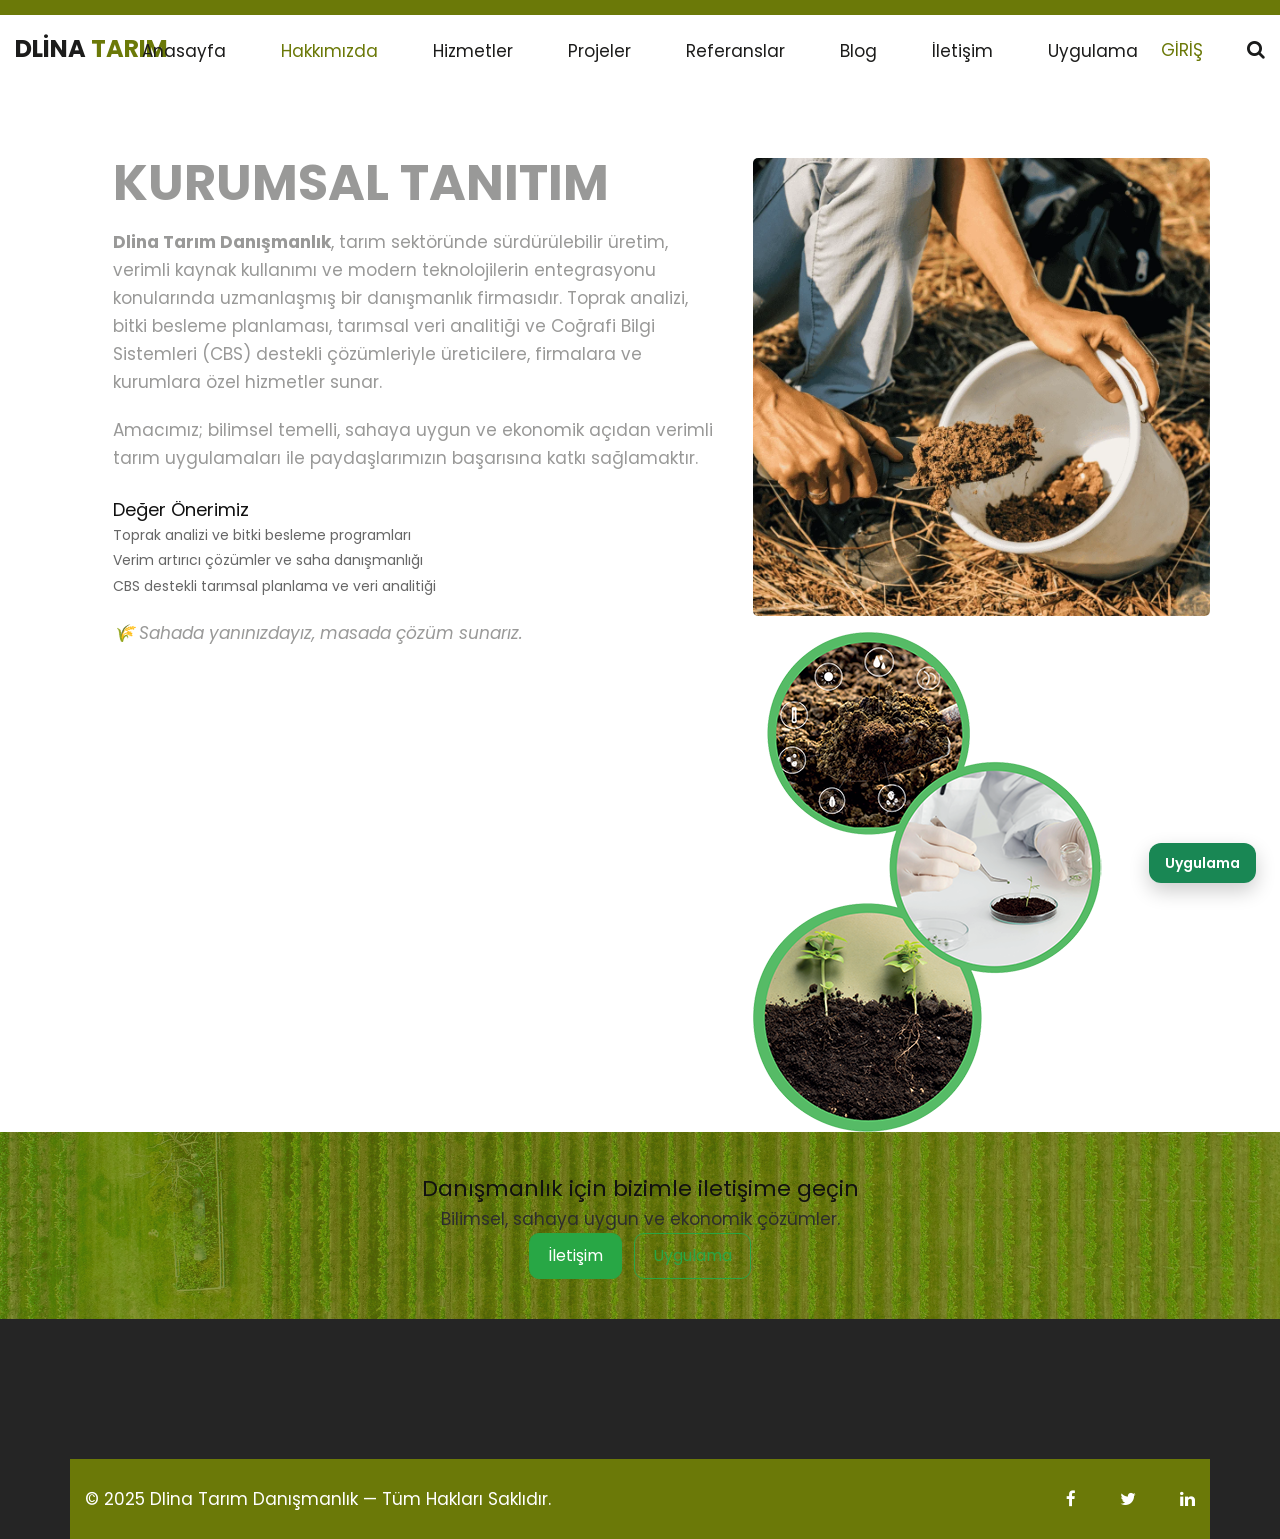
==== about.html @ 9141adbc "initial website upload" ====
<!DOCTYPE html>
<html lang="tr">
  <head>
    <!-- basic -->
    <meta charset="utf-8">
    <meta http-equiv="X-UA-Compatible" content="IE=edge">
    <!-- mobile metas -->
    <meta name="viewport" content="width=device-width, initial-scale=1">
    <meta name="viewport" content="initial-scale=1, maximum-scale=1">
    <!-- site metas -->
    <title>Hakkımızda | Dlina Tarım Danışmanlık</title>
    <meta name="description" content="Dlina Tarım Danışmanlık: Sürdürülebilir üretim, toprak analizi, bitki besleme, CBS ve tarımsal veri analitiği çözümleri.">
    <meta name="keywords" content="tarım danışmanlığı, toprak analizi, bitki besleme, CBS, coğrafi bilgi sistemleri, veri analitiği">
    <meta name="author" content="Dlina Tarım Danışmanlık">
    <!-- css -->
    <link rel="stylesheet" href="css/bootstrap.min.css">
    <link rel="stylesheet" href="css/style.css">
    <link rel="stylesheet" href="css/responsive.css">
    <link rel="icon" href="images/fevicon.png" type="image/gif" />
    <link rel="stylesheet" href="css/owl.carousel.min.css">
    <link rel="stylesheet" href="https://netdna.bootstrapcdn.com/font-awesome/4.0.3/css/font-awesome.css">
    <link rel="stylesheet" href="css/bootstrap-datepicker.min.css">
  </head>
  <body class="main-layout">
    <!-- header -->
    <header class="header-area">
      <div class="container-fluid">
        <div class="row d_flex">
          <div class="col-md-2 col-sm-3">
            <div class="logo">
              <a href="index.html">Dlina <span>Tarım</span></a>
            </div>
          </div>
          <div class="col-md-8 col-sm-9">
            <div class="navbar-area">
              <nav class="site-navbar">
                <ul>
                  <li><a href="index.html">Anasayfa</a></li>
                  <li><a class="active" href="about.html">Hakkımızda</a></li>
                  <li><a href="service.html">Hizmetler</a></li>
                  <li><a href="Javascript:void(0)">Projeler</a></li>
                  <li><a href="testimonail.html">Referanslar</a></li>
                  <li><a href="blog.html">Blog</a></li>
                  <li><a href="contact.html">İletişim</a></li>
                  <li><a href="/uygulama">Uygulama</a></li>
                </ul>
                <button class="nav-toggler"><span></span></button>
              </nav>
            </div>
          </div>
          <div class="col-md-2 padd_0 d_none">
            <ul class="email text_align_right">
              <li><a href="Javascript:void(0)">Giriş</a></li>
              <li><a href="Javascript:void(0)"><i class="fa fa-search" aria-hidden="true"></i></a></li>
            </ul>
          </div>
        </div>
      </div>
    </header>
    <!-- end header -->

    <!-- banner / page title -->
    <div class="clients_bg" style="padding:60px 0;">
      <div class="container">
        <h1 style="margin:0"></h1>
        <p style="margin-top:8px"></p>
      </div>
    </div>

    <!-- about content -->
    <div class="about" style="padding-top:30px;">
      <div class="container">
        <!-- YALNIZCA BU SATIRA style eklendi; üstten hizalıyoruz -->
        <div class="row d_flex" style="align-items:flex-start;">
          <!-- sol sütundan negatif margin/align-self KALDIRILDI -->
          <div class="col-lg-7 col-md-12">
            <div class="titlepage text_align_left">
              <h2>KURUMSAL TANITIM</h2>
              <p>
                <strong>Dlina Tarım Danışmanlık</strong>, tarım sektöründe sürdürülebilir üretim,
                verimli kaynak kullanımı ve modern teknolojilerin entegrasyonu konularında
                uzmanlaşmış bir danışmanlık firmasıdır. Toprak analizi, bitki besleme planlaması,
                tarımsal veri analitiği ve Coğrafi Bilgi Sistemleri (CBS) destekli çözümleriyle
                üreticilere, firmalara ve kurumlara özel hizmetler sunar.
              </p>
              <p>
                Amacımız; bilimsel temelli, sahaya uygun ve ekonomik açıdan verimli tarım
                uygulamaları ile paydaşlarımızın başarısına katkı sağlamaktır.
              </p>

              <h3 style="margin-top:24px;">Değer Önerimiz</h3>
              <ul>
                <li>Toprak analizi ve bitki besleme programları</li>
                <li>Verim artırıcı çözümler ve saha danışmanlığı</li>
                <li>CBS destekli tarımsal planlama ve veri analitiği</li>
              </ul>

              <p><em>🌾 Sahada yanınızdayız, masada çözüm sunarız.</em></p>
            </div>
          </div>
          <div class="col-lg-5 col-md-12">
            <div class="about_img">
              <figure><img src="images/about_img.jpg" alt="Dlina Tarım Danışmanlık"/></figure>
            </div>
            <div class="about_img" style="margin-top:16px;">
              <figure><img src="images/about_img1.jpg" alt="Dlina Tarım Danışmanlık"/></figure>
            </div>
          </div>
        </div>
      </div>
    </div>

    <!-- cta -->
    <div class="choose" style="padding:40px 0;">
      <div class="container text_align_center">
        <h2>Danışmanlık için bizimle iletişime geçin</h2>
        <p>Bilimsel, sahaya uygun ve ekonomik çözümler.</p>
        <a href="contact.html" class="btn btn-success" style="padding:10px 18px;border-radius:10px;">İletişim</a>
        <a href="/uygulama" class="btn btn-outline-success" style="padding:10px 18px;border-radius:10px;margin-left:8px;">Uygulama</a>
      </div>
    </div>

    <!-- footer -->
    <footer>
      <div class="footer">
        <div class="container">
          <div class="copyright">
            <div class="container">
              <div class="row d_flex">
                <div class="col-md-8">
                  <p>© 2025 Dlina Tarım Danışmanlık — Tüm Hakları Saklıdır.</p>
                </div>
                <div class="col-md-4">
                  <ul class="social_icon">
                    <li><a href="Javascript:void(0)"><i class="fa fa-facebook"></i></a></li>
                    <li><a href="Javascript:void(0)"><i class="fa fa-twitter"></i></a></li>
                    <li><a href="Javascript:void(0)"><i class="fa fa-linkedin"></i></a></li>
                  </ul>
                </div>
              </div>
            </div>
          </div>
        </div>
      </div>
    </footer>

    <!-- scripts -->
    <script src="js/jquery.min.js"></script>
    <script src="js/bootstrap.bundle.min.js"></script>
    <script src="js/jquery-3.0.0.min.js"></script>
    <script src="js/owl.carousel.min.js"></script>
    <script src="js/bootstrap-datepicker.min.js"></script>
    <script src="js/custom.js"></script>

    <!-- sabit uygulama butonu -->
    <div id="dlina-uygulama-link" style="position:fixed;bottom:24px;right:24px;z-index:9999;">
      <a href="/uygulama" style="background:#198754;color:white;padding:10px 16px;border-radius:12px;text-decoration:none;font-weight:600;box-shadow:0 8px 20px rgba(0,0,0,0.2)">Uygulama</a>
    </div>
  </body>
</html>
---- css/style.css ----
/*--------------------------------------------------------------------- 
File Name: style.css 
---------------------------------------------------------------------*/


/*--------------------------------------------------------------------- 
import Fonts -
--------------------------------------------------------------------*/

@import url('https://fonts.googleapis.com/css?family=Poppins:100,100i,200,200i,300,300i,400,400i,500,500i,600,600i,700,700i,800,800i,900,900i');
@import url('https://fonts.googleapis.com/css?family=Roboto:300,400,500,700,900&display=swap');
@import url('https://fonts.googleapis.com/css?family=Raleway:400,500,600,700,800,900&display=swap');

/*****---------------------------------------- 1) 
 2) font-family: 'Poppins', sans-serif;
 ----------------------------------------*****/


/*--------------------------------------------------------------------- 
import Files 
---------------------------------------------------------------------*/

@import url(normalize.css);
@import url(icomoon.css);
@import url(font-awesome.min.css);
@import url(nice-select.css);

/*--------------------------------------------------------------------- 
basic 
---------------------------------------------------------------------*/

* {
    box-sizing: border-box !important;
}

.container {
    max-width: 1170px;
}

html {
    scroll-behavior: smooth;
    overflow-x: hidden;
}

body {
    color: #666666;
    font-size: 14px;
    font-family: 'Poppins', sans-serif;
    line-height: 1.80857;
    font-weight: normal;
    overflow-x: hidden;
}

a {
    color: #1f1f1f;
    text-decoration: none !important;
    outline: none !important;
    -webkit-transition: all .3s ease-in-out;
    -moz-transition: all .3s ease-in-out;
    -ms-transition: all .3s ease-in-out;
    -o-transition: all .3s ease-in-out;
    transition: all .3s ease-in-out;
}

h1,
h2,
h3,
h4,
h5,
h6 {
    letter-spacing: 0;
    font-weight: normal;
    position: relative;
    padding: 0;
    font-weight: normal;
    line-height: normal;
    color: #111111;
    margin: 0
}

h1 {
    font-size: 24px;
}

h2 {
    font-size: 22px;
}

h3 {
    font-size: 18px;
}

h4 {
    font-size: 16px
}

h5 {
    font-size: 14px
}

h6 {
    font-size: 13px
}

*,
*::after,
*::before {
    -webkit-box-sizing: border-box;
    -moz-box-sizing: border-box;
    box-sizing: border-box;
}

h1 a,
h2 a,
h3 a,
h4 a,
h5 a,
h6 a {
    color: #212121;
    text-decoration: none!important;
    opacity: 1
}

button:focus {
    outline: none;
}

ul,
li,
ol {
    margin: 0px;
    padding: 0px;
    list-style: none;
}

p {
    margin: 0px;
    font-weight: normal;
    font-size: 17px;
    line-height: 28px;
    color: #2d2d2d;
}

a {
    color: #222222;
    text-decoration: none;
    outline: none !important;
}

a,
.btn {
    text-decoration: none !important;
    outline: none !important;
    -webkit-transition: all .3s ease-in-out;
    -moz-transition: all .3s ease-in-out;
    -ms-transition: all .3s ease-in-out;
    -o-transition: all .3s ease-in-out;
    transition: all .3s ease-in-out;
}

img {
    max-width: 100%;
    height: auto;
}

 :focus {
    outline: 0;
}

.btn-custom {
    margin-top: 20px;
    background-color: transparent !important;
    border: 2px solid #ddd;
    padding: 12px 40px;
    font-size: 16px;
}

.lead {
    font-size: 18px;
    line-height: 30px;
    color: #767676;
    margin: 0;
    padding: 0;
}

.form-control:focus {
    border-color: #ffffff !important;
    box-shadow: 0 0 0 .2rem rgba(255, 255, 255, .25);
}

.navbar-form input {
    border: none !important;
}

.badge {
    font-weight: 500;
}

blockquote {
    margin: 20px 0 20px;
    padding: 30px;
}

button {
    border: 0;
    margin: 0;
    padding: 0;
    cursor: pointer;
}

.full {
    float: left;
    width: 100%;
}

.full {
    width: 100%;
    float: left;
    margin: 0;
    padding: 0;
}

.titlepage {
    padding-bottom: 50px;
}
.titlepage span  {
    font-size: 24px;
    color: #6b7908;
    line-height: 30px;
    font-weight: bold;
    padding-bottom: 15px;
    display:block;
    text-transform: uppercase;
}
.titlepage h2 {
    font-size: 50px;
    color: #999998;
    line-height: 50px;
    font-weight: bold;
    display: block;
    text-transform: uppercase;
}

.titlepage p {
    padding-top: 0px;
}

.d_flex {
    display: flex;
    align-items: center;
    flex-wrap: wrap;
}

.read_more {
    font-size: 16px;
    background: #323232;
    max-width: 203px;
    width: 100%;
    transition: ease-in all 0.5s;
    color: #fff;
    display: block;
    height: 80px;
    line-height: 80px;
    text-align: center;
    border-radius: 5px;
    text-transform: uppercase;
    font-weight: bold;
}

.read_more:hover {
    background: #6b7908;
    color: #fff;
}

.text_align_left {
    text-align: left;
}

.text_align_right {
    text-align: right;
}

.text_align_center {
    text-align: center;
}

.img_responsive {
    max-width: 100%;
}


/**-- heading section --**/


/*---------------------------- preloader area ----------------------------*/

.loader_bg {
    position: fixed;
    z-index: 9999999;
    background: #fff;
    width: 100%;
    height: 100%;
}

.loader {
    height: 100%;
    width: 100%;
    position: absolute;
    left: 0;
    top: 0;
    display: flex;
    justify-content: center;
    align-items: center;
}

.loader img {
    width: 280px;
}


/*-- header --*/

.header-area {
    border-top: #6b7908 solid 15px;
    width: 100%;
    position: absolute;
    z-index: 9999;
    height: 85px;
    background: transparent;
    line-height: 68px;
}

.logo a {
    color: #1c1c1b;
    font-size: 24px;
    font-weight: 700;
    text-transform: uppercase;
}
.logo a span {
    color: #6b7908;  
}

.navbar-area {
    text-align: center;
    display: flex;
    justify-content: center;
}

.site-navbar {
    display: flex;
    justify-content: space-between;
    align-items: center;
}

.site-navbar ul {
    margin: 0;
    padding: 0;
    list-style: none;
    display: flex;
}

.site-navbar ul li a {
    color: #1c1c1b;
    font-size: 17px;
    display: block;
    text-decoration: none;
}

.site-navbar ul li {
    padding-right: 55px;
}

.site-navbar ul li:last-child {
    padding-right: 0;
}

.site-navbar ul li a:hover {
    color: #6b7908;
}
.site-navbar ul li a.active {
    color: #6b7908;
}

/* navbar regular css end */


/* nav-toggler css start */

.nav-toggler {
    border: 3px solid #363636;
    padding: 5px;
    background-color: transparent;
    cursor: pointer;
    height: 39px;
    display: none;
    z-index: 99999;
}

.nav-toggler span,
.nav-toggler span:before,
.nav-toggler span:after {
    width: 28px;
    height: 3px;
    background-color: #363636;
    display: block;
    transition: .3s;
}

.nav-toggler span:before {
    content: '';
    transform: translateY(-9px);
}

.nav-toggler span:after {
    content: '';
    transform: translateY(6px);
}

.nav-toggler.toggler-open span {
    background-color: transparent;
}

.nav-toggler.toggler-open span:before {
    transform: translateY(0px) rotate(45deg);
}

.nav-toggler.toggler-open span:after {
    transform: translateY(-3px) rotate(-45deg);
}


/* nav-toggler css start */


/* intro-area css start */

.intro-area {
    height: calc(100vh - 61px);
    display: flex;
    align-items: center;
    text-align: center;
    color: #fff;
}



ul.email li {
     display: inline-block;
     padding-right: 30px;
}
ul.email li:last-child {padding-right: 0;}
ul.email li a {
     color: #6b7908;
     font-size: 17px;
     text-transform: uppercase;
}

ul.email li i {
     color: #1a1b1b;
     font-size: 19px;
     ;
     padding-left: 10px;
}

/** end header **/


/** banner section **/


.relative {
     left: 5%;
     right: 5%;
     text-align: left;
}

.carousel-item {
     height: 100%;
     width: 100%;
}
#banner1 .carousel-item img {
    width: 100%; 
    height: 100vh;
}
.willom {
    display: flex;
    margin-top: -85px;
}
.willom h1 {
    font-size: 60px;
    line-height: 62px;
    color: #fff;
    font-weight: bold;
    margin: 0 auto;
    text-align: center;
    background: #6b7908;
    display: inline-block;
    padding: 36px 36px;
    border-radius: 30px;
}
.slider_main .carousel-indicators {
     display: none;
}

#banner1 .carousel-control-prev,
#banner1 .carousel-control-next {
     width: 103px;
     height: 103px;
     background-color: #ffffffc4;
     color: #000000;
     font-size: 60px;
     opacity: 1;
     top: 50%;
    
     z-index: 999;
     border-radius: 10px;
}

#banner1 .carousel-control-prev {
     left: 3%;
}

#banner1 .carousel-control-next {
     right: 3%;
}

#banner1 .carousel-control-next:focus,
#banner1 .carousel-control-next:hover,
#banner1 .carousel-control-prev:focus,
#banner1 .carousel-control-prev:hover {
     color: #6b7908;
}



/** end banner section **/

/** about section **/

.about {
    background: #fff;
    padding-top: 90px;
}


.about_img figure {
    margin: 0;
}


.about_img figure img {
    transition: ease-in all 0.5s; 
    border-radius: 5px;
}

.about .titlepage {
    padding-bottom: 0;
    max-width: 610px;
    width: 100%;
    float: right;
}

.about .titlepage p {
    padding-top: 20px;
    color: #999998;
}

.about .read_more {
    margin-top: 35px;
}

.about_img figure img:hover {
    box-shadow: 0 0 16px 3px #635d5d38;
    transition: ease-in all 0.5s;
}


/** end about section **/


/** services section **/

.services {
    background: #fff;
    padding-top: 90px;
}

.services .titlepage {
    padding-bottom: 20px;
}

.services_box {
    margin-top: 30px;
    box-shadow: 0 0 38px rgba(2, 3, 8, 0.14);
    background:#fff;
    margin-bottom: 50px;
    border-radius: 5px;
}

.services_box figure {
    margin: 0;
}

.services_box figure img {
    border-radius: 5px 5px 0 0;
}

.veget {
    padding: 40px;
    border-radius: 5px 5px 0 0;
    margin-top: -5px;
    position: relative;
    z-index: 99999;
    background: #fff;
}

.services_box h3 {
    color: #292928;
    font-size: 30px;
    line-height: 35px;
    font-weight: bold;
       padding-bottom: 20px;
}

.services_box_main .read_more {
    margin: 0 auto; 
    display: block;
}

/** end services section **/



/** customers **/

.customers {
    background: #fff;
    padding-top: 90px;
    padding-bottom: 90px;
}
.customers .titlepage {padding-bottom: 15px;}
.clients_banner .relative {
    position: inherit;
    bottom: 0;
    padding: 0;
}
.custom { text-align: left;  }
.custom {
    box-shadow: 0 0 38px rgba(2, 3, 8, 0.15);
    margin: 36px 0;
    padding: 40px;
}
.custom i img {
    border-radius: 50%;
    border: #6b7908e3 solid 10px;
}
.clint {
    text-align: left;
    padding-left: 20px;
}
.clint h4 {
    color: #6b7908;
    font-size: 20px;
    line-height: 20px;
    font-weight: bold;
}

.clint span {
    display: block;
    line-height: 20px;
    font-size: 16px;
    color: #303030;
}

.custom p {
   
    line-height: 30px;
    padding: 30px 0px;
    
}

#myCarousel .carousel-indicators {
    display: none;
}

#myCarousel .carousel-control-prev,
#myCarousel .carousel-control-next {
    width: 76px;
    height: 76px;
    color: #000;
    font-size: 40px;
    opacity: 1;
    top: 49%;
    z-index: 999;
}

#myCarousel .carousel-control-prev {
    left: 4%;
}

#myCarousel .carousel-control-next {
    right: 4%;
}

#myCarousel .carousel-control-next:focus,
#myCarousel .carousel-control-next:hover,
#myCarousel .carousel-control-prev:focus,
#myCarousel .carousel-control-prev:hover {
    color: #000;
}


/** end customers **/

/** choose section **/


.choose {
    background: url(../images/chose.jpg);
    height: 100%;
    background-repeat: no-repeat;
    background-position: center;
    background-size: cover;
    padding: 90px 0 60px 0;
}

.choose .titlepage h2 {
    color: #fff;
}
.point {margin-bottom: 30px;}
.point h3 {
    max-width: 200px;
    height: 200px;
    border-radius: 50%;
    background: #fff;
    border: #cfd8b7 solid 18px;
    font-size: 37px;
    text-align: center;
    margin: 0 auto;
    display: flex;
    align-items: center;
    justify-content: center;
    font-weight: bold;
    color: #6b7908;
}

.point span {
    color: #fff;
    font-size: 20px;
    font-weight: bold;
    text-transform: uppercase;
    line-height: 22px;
    padding-top: 28px;
    display: block;
}


/** end choose section **/


/** news section **/

.news {
    background: #fff;
    padding-top: 90px;
}

.news .titlepage {padding-bottom: 20px;}


.latest {
    background: #fff;
    margin-top: 30px;
}
.box_desho {box-shadow: 0 0 38px rgba(2, 3, 8, 0.15);}

.latest figure {
    margin: 0;
}

.latest span {
    background: #6b7908;
    width: 79px;
    height: 68px;
    margin: 0 auto;
    z-index: 999999;
    line-height: 15px;
    color: #fff;
    top: 30px;
    position: absolute;
    left: 0;
    right: 0;
    text-transform: uppercase;
    text-align: left;
    display: flex;
    justify-content: center;
    align-items: center;
}

.nostrud {
    padding: 20px 15px 0px 15px;
}
.nostrud p {
    padding-top: 10px;
}

.nostrud h3 {
    color: #333333;
    font-size: 20px;
    line-height: 30px;
    font-weight: bold;
}



.nostrud .read_more {
    display: inline;
    background: transparent;
    color: #6b7908;
    text-align: left;
}

.nostrud .read_more:hover {
    color:#323232;
}


/** end news section **/


/** contact  **/

.contact {
    background: #fff;
    padding-top: 90px;
}

.map-responsive {margin-top: 90px;}
.main_form .form_control {
    padding: 0 20px;
    margin-bottom: 30px;
    width: 100%;
    height: 66px;
    background: #fff;
    color: #999998;
    font-size: 18px;
    font-weight: normal;
    border: #6b7908 solid 3px;
}

.main_form .textarea {
    margin-bottom: 40px;
    width: 100%;
    background: #fff;
    color: #999998 !important;
    font-size: 18px;
    font-weight: normal;
    padding: 15px 20px 15px 20px;
    border: #6b7908 solid 3px;
    height: 179px;
}


.group_btn {display: flex; justify-content: center;}

.main_form .send_btn {
    font-size: 20px;
    transition: ease-in all 0.5s;
    background-color: #323232;
    text-transform: uppercase;
    color: #fff;
    max-width: 169px;
    width: 100%;
    display: block;
    font-weight: 500;
    height: 69px;
    line-height: 69px;
    margin: 0 5px;
    border-radius: 10px;
}

.main_form .send_btn:hover {
    background-color: #6b7908;
    transition: ease-in all 0.5s;
    color: #fff;
}

#request *::placeholder {
    color: #d0d0cf;
    opacity: 1;
}

.datepicker-days {
    padding: 20px;
}


/** end contact  **/




/** footer **/

.footer {
    padding-top: 70px;
    background: #252525;
    text-align: center;
}


.hedingh3  {padding-top: 20px;}
.hedingh3 h3 {
    color: #fff;
    font-size: 24px;
    padding-bottom: 20px;
    line-height: 23px;
    font-weight: 500;
    text-align: left;
    text-transform: uppercase;
}

.hedingh3 p {
    color: #fff;
    text-align: left;
    margin-bottom: 15px;
}

ul.menu_footer {
    text-align: left;
    margin-bottom: 15px;
}

ul.menu_footer li a {
    color: #fff;
    font-size: 17px;
    line-height: 18px;
    padding-bottom: 10px;
    display: block;
}

ul.menu_footer li a:hover {
    color: #6b7908;
}

.newsl {
    width: 100%;
    height: 51px;
    background: #fff;
    color: #c9c7c7;
    font-size: 17px;
    font-weight: normal;
    box-shadow: inherit;
    padding: 0 15px;
    border: #fff solid 2px;
    margin-bottom: 20px;
   
}

.subsci_btn {
    font-size: 16px;
    transition: ease-in all 0.5s;
    background-color: #6b7908;
    text-transform: uppercase;
    color: #fff;
    display: block;
    font-weight: normal;
    line-height: 59px;
    height: 59px;
    max-width: 70px;
    width: 100%;
    display: block;
    border:inherit;
    border-radius:0px;
}

.subsci_btn:hover {
    transition: ease-in all 0.5s;
    box-shadow: 0 0 10px 0px #dddddd5e;
}

#colof *::placeholder {
    color: #c9c7c7;
    opacity: 1;
}

ul.recent li {
    display: flex;
    color: #fff;
    font-size: 15px;
    line-height: 20px;
    margin-bottom: 20px;
}

ul.recent li img {
    width: 61px;
    height: 46px;
    margin-right: 13px;
}

.flot_right {float: right;}


ul.top_infomation li {
    padding-bottom: 8px;
    display: block;
    font-size: 16px;
    color: #fff;
}

ul.top_infomation li i {
    margin-right: 5px;
    color: #fff;
    text-align: center;
    width: 30px;
    height: 30px;
    border-radius: 30px;
    background: #6b7908;
    line-height: 30px;
    font-size: 15px;
}

ul.top_infomation li a {
    color: #fff;
}

ul.top_infomation li a:hover {
    color: #6b7908;
}

.copyright {
    margin-top: 70px;
    padding-top: 25px;
    padding-bottom: 25px;
    background: #6b7908;
}
ul.social_icon {text-align: right;}
ul.social_icon li {
    display: inline-block;
    margin-left: 40px;
}

ul.social_icon li a i {
    font-size: 17px;
    color: #fff;
    transition: ease-in all 0.5s;
    line-height: 30px;
    border-radius: 50px;
    text-align: center;
}

ul.social_icon li a i:hover {
    color: #111111;
    transition: ease-in all 0.5s;

}

.copyright p {
    color: #fff;
    font-size: 17px;
    line-height: 22px;
    text-align: left;
    font-weight: normal;
}

.copyright a {
    color: #fff;
}

.copyright a:hover {
    color: #111111;
}


/** end footer **/


/**  inner page css **/

.inner_page .header-area {
    background: #dddddd7a;
    position: inherit;
}
.testimonail_page .footer {
    margin-top: 0;
}


.about_page .about, .service_page .services, .blog_page .news {padding-bottom: 90px;} 


/* ==== Banner mobil: kesmeden göster (contain) ==== */
@media (max-width: 767px) {
  #banner1 .carousel-item img {
    width: 100%;
    height: auto !important;        /* 100vh zorlamasını iptal */
    max-height: none !important;
    object-fit: contain !important; /* kesme yok, sıkışma yok */
    display: block;
  }
  /* İstersen arka planı nötr yap: */
  .slider_main { background: #fff; } /* #fff/#000 tercihine göre değiştirilebilir */
}



/* ==== Dlina: Mobilde başlık boyutu ve konum düzeltmesi ==== */
@media (max-width: 767px) {
  .willom { 
    margin-top: 8px !important;      /* -85px'i iptal et, yazıyı sliderın ALTINA al */
    justify-content: center;
  }
  .willom h1 {
    font-size: 22px !important;       /* 60px -> 22px */
    line-height: 26px !important;
    padding: 10px 14px !important;     /* 36px padding çok büyüktü */
    border-radius: 12px !important;    /* 30px yerine daha küçük köşe */
    max-width: 90%;
    margin: 0 auto;
  }
}

/* Tablet için orta seviye */
@media (min-width: 768px) and (max-width: 991px) {
  .willom { margin-top: 0 !important; }
  .willom h1 {
    font-size: 32px;
    line-height: 36px;
    padding: 14px 18px;
    border-radius: 16px;
  }
}
---- css/responsive.css ----
/*--------------------------------------------------------------------- 
File Name: responsive.css 
---------------------------------------------------------------------*/

@media (min-width: 1343px) and (max-width: 1500px) {
  
}

@media (min-width: 1200px) and (max-width: 1342px) {
   
  
}

@media (min-width: 992px) and (max-width: 1199px) {
   
    .site-navbar ul li {
        padding-right: 37px;
    }
   
   ul.recent li {font-size: 13px;}
   .titlepage h2 {
    font-size: 39px;
    line-height: 39px;
   }
}

@media (min-width: 768px) and (max-width: 991px) {
   
    .site-navbar ul li {
        padding-right: 7px;
    }
   ul.email li {

    padding-right: 11px;
}
.willom  h1 {
        font-size: 56px;
        line-height: 70px;
    }
   
   .about .titlepage {padding-bottom: 30px; max-width: inherit;}
    .titlepage h2 {
    font-size: 37px;
    line-height: 37px;
    }
    .nostrud h3 {
        font-size: 20px;
        line-height: 21px;
    }
    .point h3 {
    max-width: 159px;
    height: 159px;
}
    .services_box h3 {
    font-size: 22px;
    line-height: 21px;
   }
   .veget {
    padding: 30px 15px;
}

}

@media (min-width: 576px) and (max-width: 767px) {
  
    
   .willom h1 {
    font-size: 49px;
    line-height: 60px;}
    #myCarousel .carousel-control-next {
        right: 1%;
    }
    #myCarousel .carousel-control-prev {
        left: 1%;
    }
   .titlepage h2 {
    font-size: 46px;
    line-height: 50px;}
   
   .about_img {
    margin-top: 30px;
}
       .about .titlepage { max-width: inherit;}
  
    .d_none {
        display: none !important;
    }
    .services_box {
    max-width: 371px;
    margin: 0 auto;
    margin-top: 30px;
    margin-bottom: 50px;
}
    .latest {
        max-width: 370px;
        margin: 0 auto;
        margin-bottom: 55px;
    }
    .flot_right {float: inherit;}
    ul.social_icon {
    text-align: center;
    margin-top: 20px;
}
    /* navbar css for mobile start */
    .nav-toggler {
        display: block;
        position: absolute;
        right: 15px;
        z-index: 99999;
    }
    .site-navbar {
        min-height: 60px;
    }
    .site-navbar ul {
        position: absolute;
        width: 100%;
        left: -15px;
        top: 60px;
        flex-direction: column;
        align-items: center;
        background-color: #fff;
        max-height: 0;
        overflow: hidden;
        transition: .3s;
        z-index: 99999;
        box-shadow: 0 0 10px rgb(192, 190, 182);
    }
    .site-navbar ul li {
        width: 100%;
        text-align: left;
        padding-right: 0;
    }
   .site-navbar ul li a {
    padding: 0px 25px 0px 25px;
    line-height: 40px;
}
    .site-navbar ul.open {
        max-height: 100vh;
        padding-bottom: 25px;
        overflow: visible;
    }
    /* navbar css for mobile end */
}

@media (max-width: 575px) {
   
    .logo {
        text-align: left;
    }
    .willom h1 {
        font-size: 27px;
line-height: 40px;padding: 46px 21px;
    }
    #myCarousel .carousel-control-next {
        right: 1%;
    }
    #myCarousel .carousel-control-prev {
        left: 1%;
    }
    .titlepage h2 {
        font-size: 37px;
        line-height: 45px;
    }
    .about_img {
    margin-top: 30px;
}
       .about .titlepage { max-width: inherit;}
       .custom {padding: 40px 12px;}
       .services_box {
    max-width: 371px;
    margin: 0 auto;
    margin-top: 30px;
    margin-bottom: 50px;
}
    .latest {
        max-width: 317px;
        margin: 0 auto;
       
        margin-top: 30px;
    }
    .titlepage h2 {
        line-height: 40px;
        font-size: 28px;
    }
    .d_none {
        display: none !important;
    }
       .flot_right {float: inherit;}
    ul.social_icon {
    text-align: center;
    margin-top: 20px;
}
    /* navbar css for mobile start */
    .navbar-area {
        margin-top: -67px;
    }
    .nav-toggler {
        display: block;
        position: absolute;
        right: 15px;
        z-index: 99999;
    }
    .site-navbar {
        min-height: 60px;
    }
    .site-navbar ul {
        position: absolute;
        width: 100%;
        left: 0px;
        top: 0px;
        flex-direction: column;
        align-items: center;
        background-color: #fff;
        max-height: 0;
        overflow: hidden;
        transition: .3s;
        z-index: 99999;
        box-shadow: 0 0 10px rgb(192, 190, 182);
    }
    .site-navbar ul li {
        width: 100%;
        text-align: left;
        padding-right: 0;
    }
       .site-navbar ul li a {
    padding: 0px 25px 0px 25px;
    line-height: 40px;
}
    .site-navbar ul.open {
        max-height: 100vh;
        padding-bottom: 25px;
        overflow: visible;
    }
}
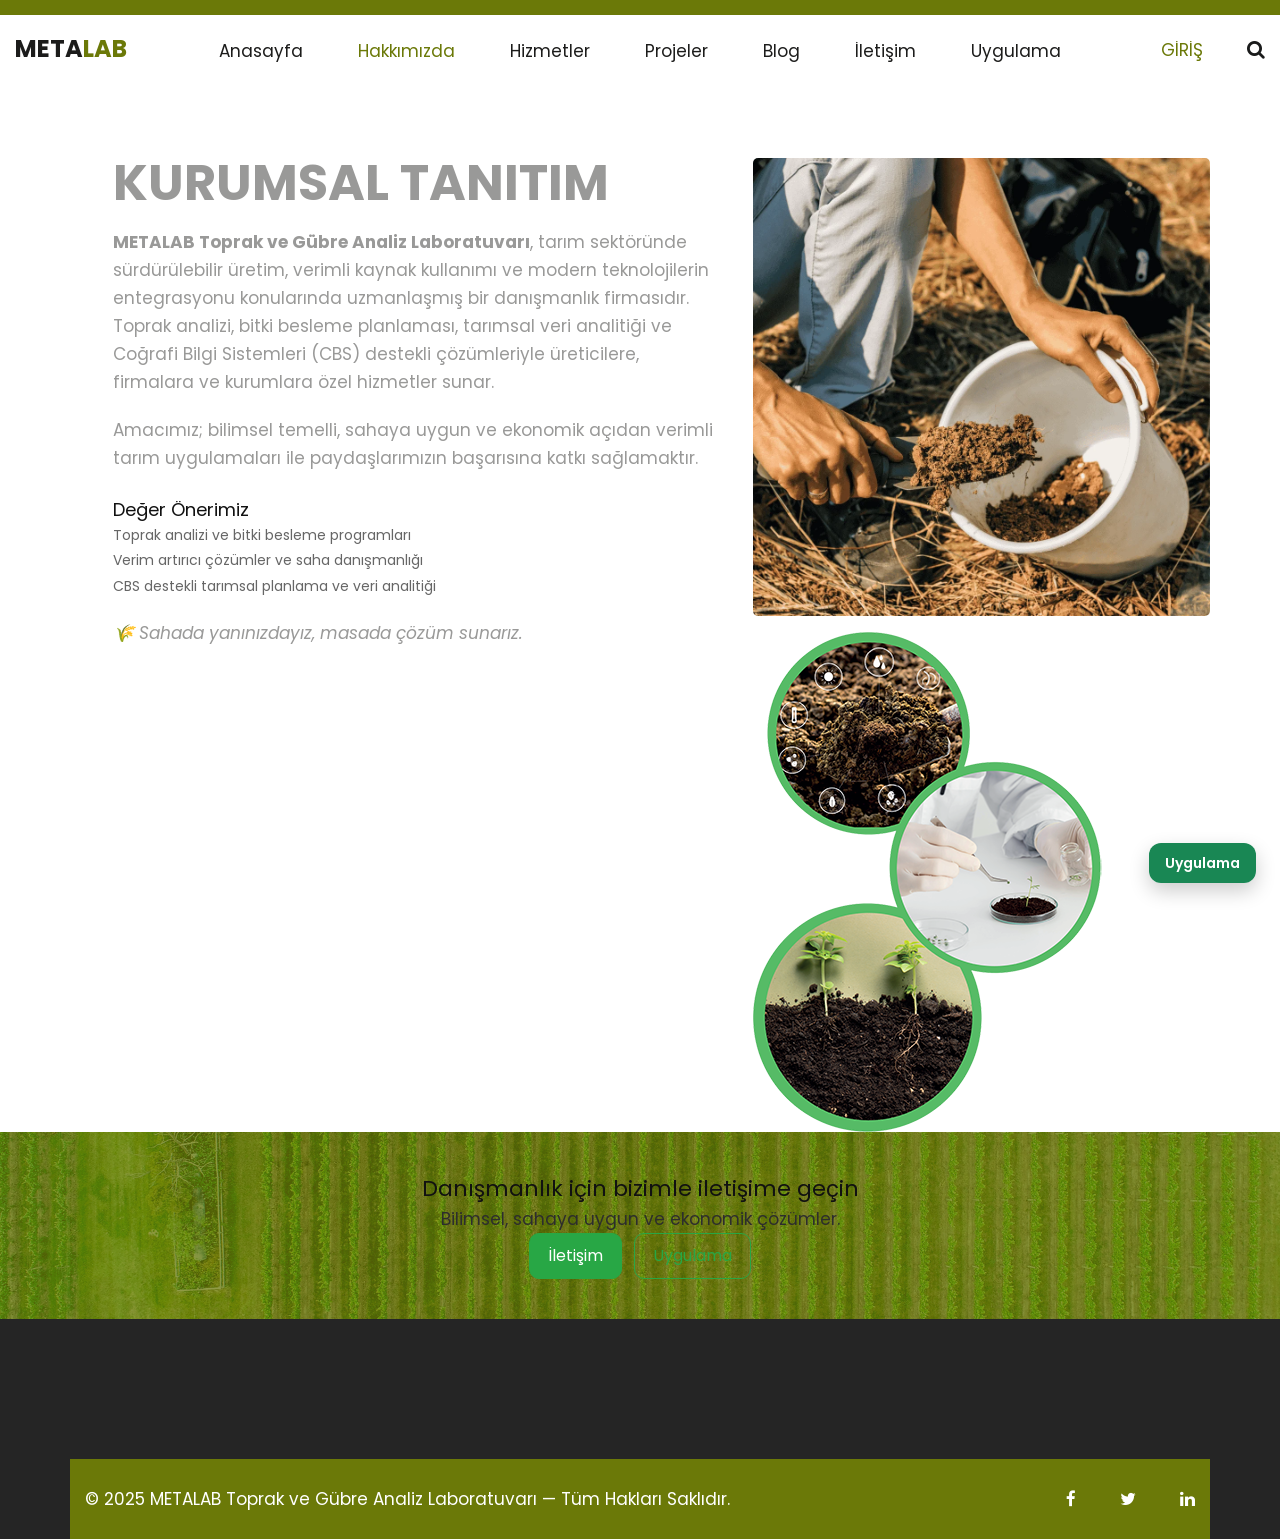
==== commit d3f71051: "Add files via upload" ====
--- a/about.html
+++ b/about.html
@@ -1,160 +1,159 @@
-<!DOCTYPE html>
-<html lang="tr">
-  <head>
-    <!-- basic -->
-    <meta charset="utf-8">
-    <meta http-equiv="X-UA-Compatible" content="IE=edge">
-    <!-- mobile metas -->
-    <meta name="viewport" content="width=device-width, initial-scale=1">
-    <meta name="viewport" content="initial-scale=1, maximum-scale=1">
-    <!-- site metas -->
-    <title>Hakkımızda | Dlina Tarım Danışmanlık</title>
-    <meta name="description" content="Dlina Tarım Danışmanlık: Sürdürülebilir üretim, toprak analizi, bitki besleme, CBS ve tarımsal veri analitiği çözümleri.">
-    <meta name="keywords" content="tarım danışmanlığı, toprak analizi, bitki besleme, CBS, coğrafi bilgi sistemleri, veri analitiği">
-    <meta name="author" content="Dlina Tarım Danışmanlık">
-    <!-- css -->
-    <link rel="stylesheet" href="css/bootstrap.min.css">
-    <link rel="stylesheet" href="css/style.css">
-    <link rel="stylesheet" href="css/responsive.css">
-    <link rel="icon" href="images/fevicon.png" type="image/gif" />
-    <link rel="stylesheet" href="css/owl.carousel.min.css">
-    <link rel="stylesheet" href="https://netdna.bootstrapcdn.com/font-awesome/4.0.3/css/font-awesome.css">
-    <link rel="stylesheet" href="css/bootstrap-datepicker.min.css">
-  </head>
-  <body class="main-layout">
-    <!-- header -->
-    <header class="header-area">
-      <div class="container-fluid">
-        <div class="row d_flex">
-          <div class="col-md-2 col-sm-3">
-            <div class="logo">
-              <a href="index.html">Dlina <span>Tarım</span></a>
-            </div>
-          </div>
-          <div class="col-md-8 col-sm-9">
-            <div class="navbar-area">
-              <nav class="site-navbar">
-                <ul>
-                  <li><a href="index.html">Anasayfa</a></li>
-                  <li><a class="active" href="about.html">Hakkımızda</a></li>
-                  <li><a href="service.html">Hizmetler</a></li>
-                  <li><a href="Javascript:void(0)">Projeler</a></li>
-                  <li><a href="testimonail.html">Referanslar</a></li>
-                  <li><a href="blog.html">Blog</a></li>
-                  <li><a href="contact.html">İletişim</a></li>
-                  <li><a href="/uygulama">Uygulama</a></li>
-                </ul>
-                <button class="nav-toggler"><span></span></button>
-              </nav>
-            </div>
-          </div>
-          <div class="col-md-2 padd_0 d_none">
-            <ul class="email text_align_right">
-              <li><a href="Javascript:void(0)">Giriş</a></li>
-              <li><a href="Javascript:void(0)"><i class="fa fa-search" aria-hidden="true"></i></a></li>
-            </ul>
-          </div>
-        </div>
-      </div>
-    </header>
-    <!-- end header -->
-
-    <!-- banner / page title -->
-    <div class="clients_bg" style="padding:60px 0;">
-      <div class="container">
-        <h1 style="margin:0"></h1>
-        <p style="margin-top:8px"></p>
-      </div>
-    </div>
-
-    <!-- about content -->
-    <div class="about" style="padding-top:30px;">
-      <div class="container">
-        <!-- YALNIZCA BU SATIRA style eklendi; üstten hizalıyoruz -->
-        <div class="row d_flex" style="align-items:flex-start;">
-          <!-- sol sütundan negatif margin/align-self KALDIRILDI -->
-          <div class="col-lg-7 col-md-12">
-            <div class="titlepage text_align_left">
-              <h2>KURUMSAL TANITIM</h2>
-              <p>
-                <strong>Dlina Tarım Danışmanlık</strong>, tarım sektöründe sürdürülebilir üretim,
-                verimli kaynak kullanımı ve modern teknolojilerin entegrasyonu konularında
-                uzmanlaşmış bir danışmanlık firmasıdır. Toprak analizi, bitki besleme planlaması,
-                tarımsal veri analitiği ve Coğrafi Bilgi Sistemleri (CBS) destekli çözümleriyle
-                üreticilere, firmalara ve kurumlara özel hizmetler sunar.
-              </p>
-              <p>
-                Amacımız; bilimsel temelli, sahaya uygun ve ekonomik açıdan verimli tarım
-                uygulamaları ile paydaşlarımızın başarısına katkı sağlamaktır.
-              </p>
-
-              <h3 style="margin-top:24px;">Değer Önerimiz</h3>
-              <ul>
-                <li>Toprak analizi ve bitki besleme programları</li>
-                <li>Verim artırıcı çözümler ve saha danışmanlığı</li>
-                <li>CBS destekli tarımsal planlama ve veri analitiği</li>
-              </ul>
-
-              <p><em>🌾 Sahada yanınızdayız, masada çözüm sunarız.</em></p>
-            </div>
-          </div>
-          <div class="col-lg-5 col-md-12">
-            <div class="about_img">
-              <figure><img src="images/about_img.jpg" alt="Dlina Tarım Danışmanlık"/></figure>
-            </div>
-            <div class="about_img" style="margin-top:16px;">
-              <figure><img src="images/about_img1.jpg" alt="Dlina Tarım Danışmanlık"/></figure>
-            </div>
-          </div>
-        </div>
-      </div>
-    </div>
-
-    <!-- cta -->
-    <div class="choose" style="padding:40px 0;">
-      <div class="container text_align_center">
-        <h2>Danışmanlık için bizimle iletişime geçin</h2>
-        <p>Bilimsel, sahaya uygun ve ekonomik çözümler.</p>
-        <a href="contact.html" class="btn btn-success" style="padding:10px 18px;border-radius:10px;">İletişim</a>
-        <a href="/uygulama" class="btn btn-outline-success" style="padding:10px 18px;border-radius:10px;margin-left:8px;">Uygulama</a>
-      </div>
-    </div>
-
-    <!-- footer -->
-    <footer>
-      <div class="footer">
-        <div class="container">
-          <div class="copyright">
-            <div class="container">
-              <div class="row d_flex">
-                <div class="col-md-8">
-                  <p>© 2025 Dlina Tarım Danışmanlık — Tüm Hakları Saklıdır.</p>
-                </div>
-                <div class="col-md-4">
-                  <ul class="social_icon">
-                    <li><a href="Javascript:void(0)"><i class="fa fa-facebook"></i></a></li>
-                    <li><a href="Javascript:void(0)"><i class="fa fa-twitter"></i></a></li>
-                    <li><a href="Javascript:void(0)"><i class="fa fa-linkedin"></i></a></li>
-                  </ul>
-                </div>
-              </div>
-            </div>
-          </div>
-        </div>
-      </div>
-    </footer>
-
-    <!-- scripts -->
-    <script src="js/jquery.min.js"></script>
-    <script src="js/bootstrap.bundle.min.js"></script>
-    <script src="js/jquery-3.0.0.min.js"></script>
-    <script src="js/owl.carousel.min.js"></script>
-    <script src="js/bootstrap-datepicker.min.js"></script>
-    <script src="js/custom.js"></script>
-
-    <!-- sabit uygulama butonu -->
-    <div id="dlina-uygulama-link" style="position:fixed;bottom:24px;right:24px;z-index:9999;">
-      <a href="/uygulama" style="background:#198754;color:white;padding:10px 16px;border-radius:12px;text-decoration:none;font-weight:600;box-shadow:0 8px 20px rgba(0,0,0,0.2)">Uygulama</a>
-    </div>
-  </body>
-</html>
+<!DOCTYPE html>
+<html lang="tr">
+  <head>
+    <!-- basic -->
+    <meta charset="utf-8">
+    <meta http-equiv="X-UA-Compatible" content="IE=edge">
+    <!-- mobile metas -->
+    <meta name="viewport" content="width=device-width, initial-scale=1">
+    <meta name="viewport" content="initial-scale=1, maximum-scale=1">
+    <!-- site metas -->
+    <title>Hakkımızda | METALAB Toprak ve Gübre Analiz Laboratuvarı</title>
+    <meta name="description" content="METALAB Toprak ve Gübre Analiz Laboratuvarı: Sürdürülebilir üretim, toprak analizi, bitki besleme, CBS ve tarımsal veri analitiği çözümleri.">
+    <meta name="keywords" content="tarım danışmanlığı, toprak analizi, bitki besleme, CBS, coğrafi bilgi sistemleri, veri analitiği">
+    <meta name="author" content="METALAB Toprak ve Gübre Analiz Laboratuvarı">
+    <!-- css -->
+    <link rel="stylesheet" href="css/bootstrap.min.css">
+    <link rel="stylesheet" href="css/style.css">
+    <link rel="stylesheet" href="css/responsive.css">
+    <link rel="icon" href="images/fevicon.png" type="image/gif" />
+    <link rel="stylesheet" href="css/owl.carousel.min.css">
+    <link rel="stylesheet" href="https://netdna.bootstrapcdn.com/font-awesome/4.0.3/css/font-awesome.css">
+    <link rel="stylesheet" href="css/bootstrap-datepicker.min.css">
+  </head>
+  <body class="main-layout">
+    <!-- header -->
+    <header class="header-area">
+      <div class="container-fluid">
+        <div class="row d_flex">
+          <div class="col-md-2 col-sm-3">
+            <div class="logo">
+              <a href="index.html">META<span>LAB</span></a>
+            </div>
+          </div>
+          <div class="col-md-8 col-sm-9">
+            <div class="navbar-area">
+              <nav class="site-navbar">
+                <ul>
+                  <li><a href="index.html">Anasayfa</a></li>
+                  <li><a class="active" href="about.html">Hakkımızda</a></li>
+                  <li><a href="service.html">Hizmetler</a></li>
+                  <li><a href="Javascript:void(0)">Projeler</a></li>
+                  <li><a href="blog.html">Blog</a></li>
+                  <li><a href="contact.html">İletişim</a></li>
+                  <li><a href="/uygulama">Uygulama</a></li>
+                </ul>
+                <button class="nav-toggler"><span></span></button>
+              </nav>
+            </div>
+          </div>
+          <div class="col-md-2 padd_0 d_none">
+            <ul class="email text_align_right">
+              <li><a href="Javascript:void(0)">Giriş</a></li>
+              <li><a href="Javascript:void(0)"><i class="fa fa-search" aria-hidden="true"></i></a></li>
+            </ul>
+          </div>
+        </div>
+      </div>
+    </header>
+    <!-- end header -->
+
+    <!-- banner / page title -->
+    <div class="clients_bg" style="padding:60px 0;">
+      <div class="container">
+        <h1 style="margin:0"></h1>
+        <p style="margin-top:8px"></p>
+      </div>
+    </div>
+
+    <!-- about content -->
+    <div class="about" style="padding-top:30px;">
+      <div class="container">
+        <!-- YALNIZCA BU SATIRA style eklendi; üstten hizalıyoruz -->
+        <div class="row d_flex" style="align-items:flex-start;">
+          <!-- sol sütundan negatif margin/align-self KALDIRILDI -->
+          <div class="col-lg-7 col-md-12">
+            <div class="titlepage text_align_left">
+              <h2>KURUMSAL TANITIM</h2>
+              <p>
+                <strong>METALAB Toprak ve Gübre Analiz Laboratuvarı</strong>, tarım sektöründe sürdürülebilir üretim,
+                verimli kaynak kullanımı ve modern teknolojilerin entegrasyonu konularında
+                uzmanlaşmış bir danışmanlık firmasıdır. Toprak analizi, bitki besleme planlaması,
+                tarımsal veri analitiği ve Coğrafi Bilgi Sistemleri (CBS) destekli çözümleriyle
+                üreticilere, firmalara ve kurumlara özel hizmetler sunar.
+              </p>
+              <p>
+                Amacımız; bilimsel temelli, sahaya uygun ve ekonomik açıdan verimli tarım
+                uygulamaları ile paydaşlarımızın başarısına katkı sağlamaktır.
+              </p>
+
+              <h3 style="margin-top:24px;">Değer Önerimiz</h3>
+              <ul>
+                <li>Toprak analizi ve bitki besleme programları</li>
+                <li>Verim artırıcı çözümler ve saha danışmanlığı</li>
+                <li>CBS destekli tarımsal planlama ve veri analitiği</li>
+              </ul>
+
+              <p><em>🌾 Sahada yanınızdayız, masada çözüm sunarız.</em></p>
+            </div>
+          </div>
+          <div class="col-lg-5 col-md-12">
+            <div class="about_img">
+              <figure><img src="images/about_img.jpg" alt="METALAB Toprak ve Gübre Analiz Laboratuvarı"/></figure>
+            </div>
+            <div class="about_img" style="margin-top:16px;">
+              <figure><img src="images/about_img1.jpg" alt="METALAB Toprak ve Gübre Analiz Laboratuvarı"/></figure>
+            </div>
+          </div>
+        </div>
+      </div>
+    </div>
+
+    <!-- cta -->
+    <div class="choose" style="padding:40px 0;">
+      <div class="container text_align_center">
+        <h2>Danışmanlık için bizimle iletişime geçin</h2>
+        <p>Bilimsel, sahaya uygun ve ekonomik çözümler.</p>
+        <a href="contact.html" class="btn btn-success" style="padding:10px 18px;border-radius:10px;">İletişim</a>
+        <a href="/uygulama" class="btn btn-outline-success" style="padding:10px 18px;border-radius:10px;margin-left:8px;">Uygulama</a>
+      </div>
+    </div>
+
+    <!-- footer -->
+    <footer>
+      <div class="footer">
+        <div class="container">
+          <div class="copyright">
+            <div class="container">
+              <div class="row d_flex">
+                <div class="col-md-8">
+                  <p>© 2025 METALAB Toprak ve Gübre Analiz Laboratuvarı — Tüm Hakları Saklıdır.</p>
+                </div>
+                <div class="col-md-4">
+                  <ul class="social_icon">
+                    <li><a href="Javascript:void(0)"><i class="fa fa-facebook"></i></a></li>
+                    <li><a href="Javascript:void(0)"><i class="fa fa-twitter"></i></a></li>
+                    <li><a href="Javascript:void(0)"><i class="fa fa-linkedin"></i></a></li>
+                  </ul>
+                </div>
+              </div>
+            </div>
+          </div>
+        </div>
+      </div>
+    </footer>
+
+    <!-- scripts -->
+    <script src="js/jquery.min.js"></script>
+    <script src="js/bootstrap.bundle.min.js"></script>
+    <script src="js/jquery-3.0.0.min.js"></script>
+    <script src="js/owl.carousel.min.js"></script>
+    <script src="js/bootstrap-datepicker.min.js"></script>
+    <script src="js/custom.js"></script>
+
+    <!-- sabit uygulama butonu -->
+    <div id="metalab-uygulama-link" style="position:fixed;bottom:24px;right:24px;z-index:9999;">
+      <a href="/uygulama" style="background:#198754;color:white;padding:10px 16px;border-radius:12px;text-decoration:none;font-weight:600;box-shadow:0 8px 20px rgba(0,0,0,0.2)">Uygulama</a>
+    </div>
+  </body>
+</html>
